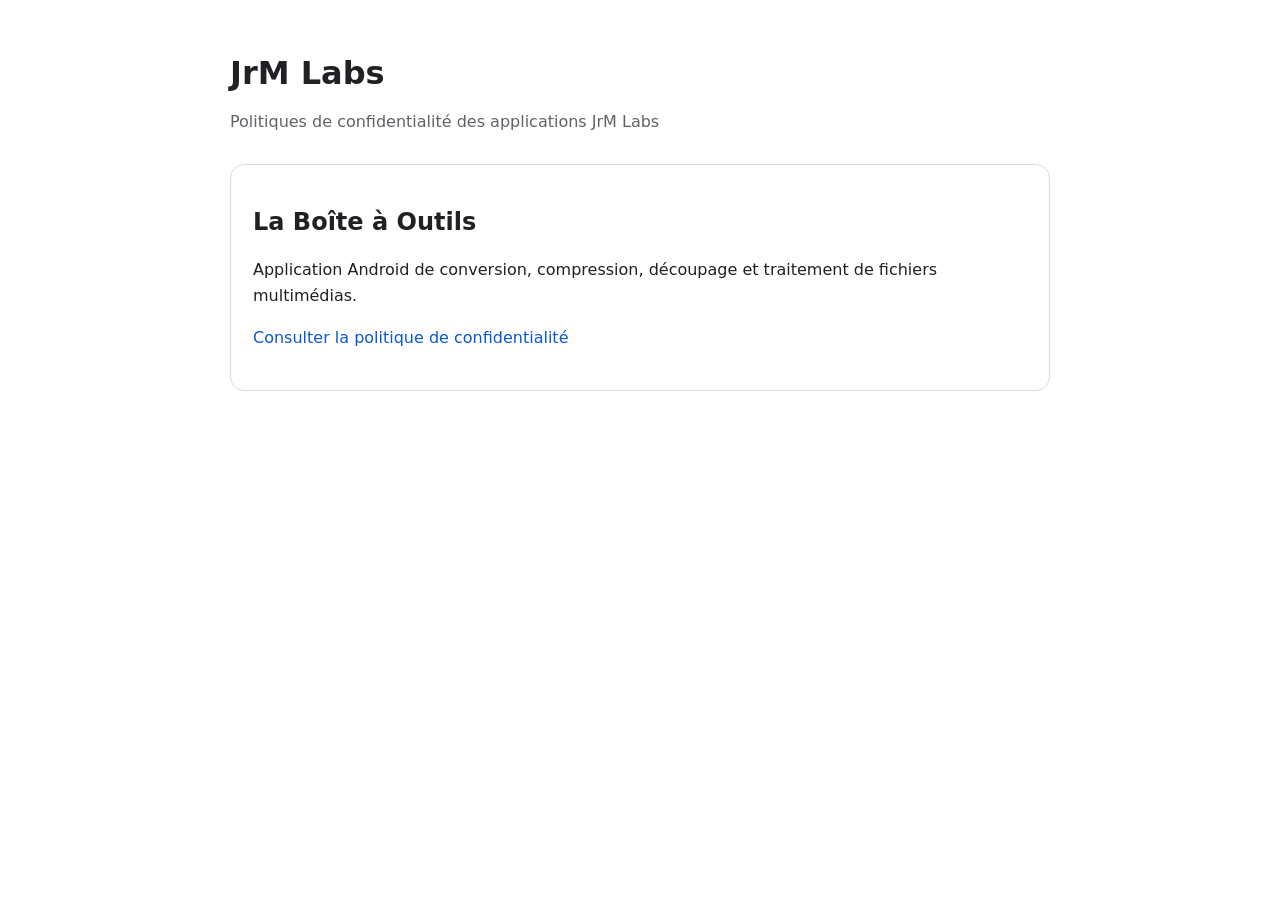
==== index.html @ e0586f4f "Add JrM Labs privacy policy portal" ====
<!doctype html>
<html lang="fr">
<head>
  <meta charset="utf-8">
  <meta name="viewport" content="width=device-width, initial-scale=1">
  <title>JrM Labs – Confidentialité</title>
  <style>
    body{font-family:system-ui,-apple-system,Segoe UI,Roboto,sans-serif;max-width:820px;margin:0 auto;padding:32px 20px;line-height:1.65;color:#202124}h1,h2{line-height:1.25}h1{margin-bottom:4px}.muted{color:#5f6368}.card{margin-top:28px;padding:22px;border:1px solid #dadce0;border-radius:14px}a{color:#0b57d0;text-decoration:none}a:hover{text-decoration:underline}
  </style>
</head>
<body>
  <h1>JrM Labs</h1>
  <p class="muted">Politiques de confidentialité des applications JrM Labs</p>
  <div class="card">
    <h2>La Boîte à Outils</h2>
    <p>Application Android de conversion, compression, découpage et traitement de fichiers multimédias.</p>
    <p><a href="la-boite-a-outils/">Consulter la politique de confidentialité</a></p>
  </div>
</body>
</html>
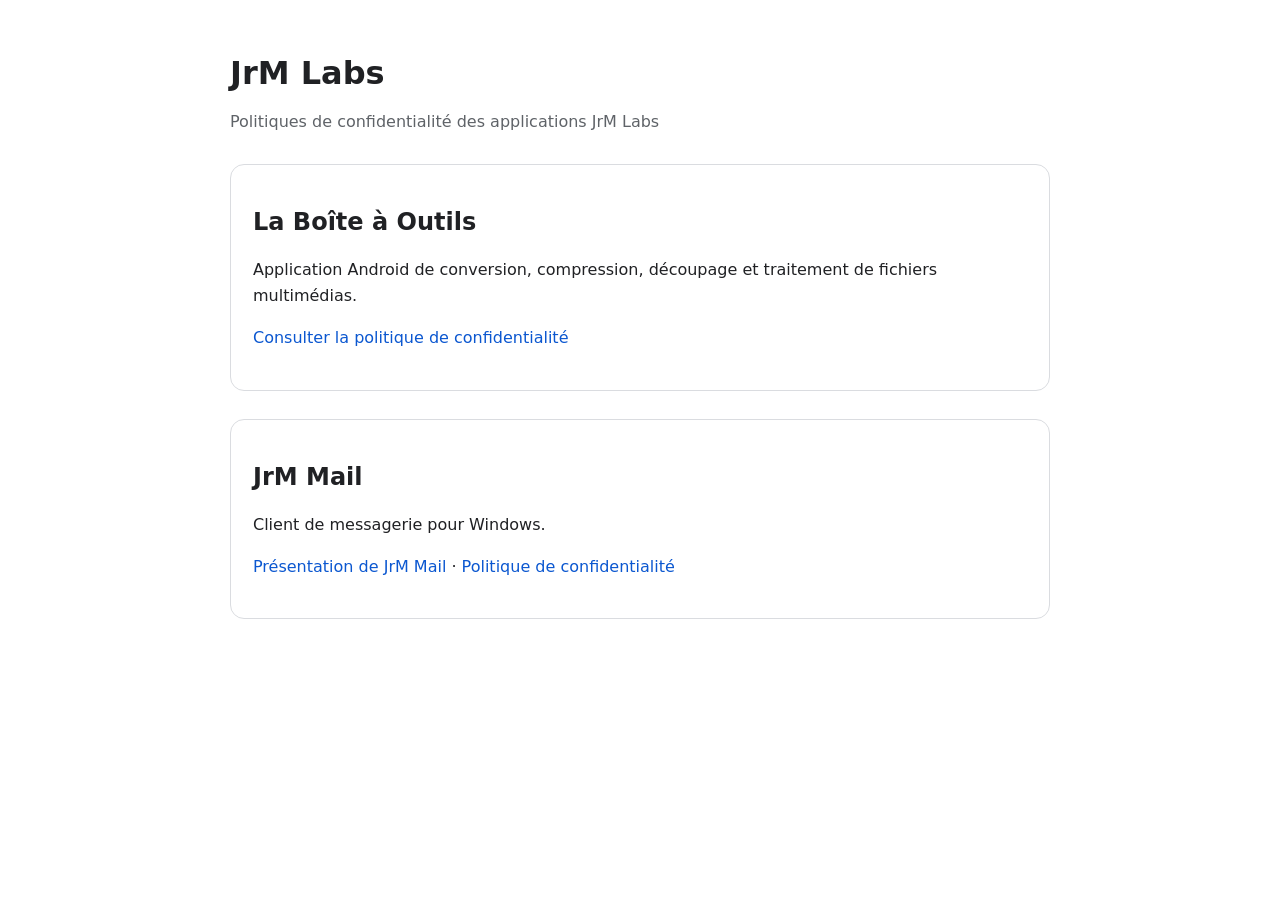
==== commit 4e6f56c7: "Publier les pages OAuth de JrM Mail" ====
--- a/index.html
+++ b/index.html
@@ -16,5 +16,10 @@
     <p>Application Android de conversion, compression, découpage et traitement de fichiers multimédias.</p>
     <p><a href="la-boite-a-outils/">Consulter la politique de confidentialité</a></p>
   </div>
+  <div class="card">
+    <h2>JrM Mail</h2>
+    <p>Client de messagerie pour Windows.</p>
+    <p><a href="jrm-mail/">Présentation de JrM Mail</a> · <a href="jrm-mail/privacy.html">Politique de confidentialité</a></p>
+  </div>
 </body>
 </html>
